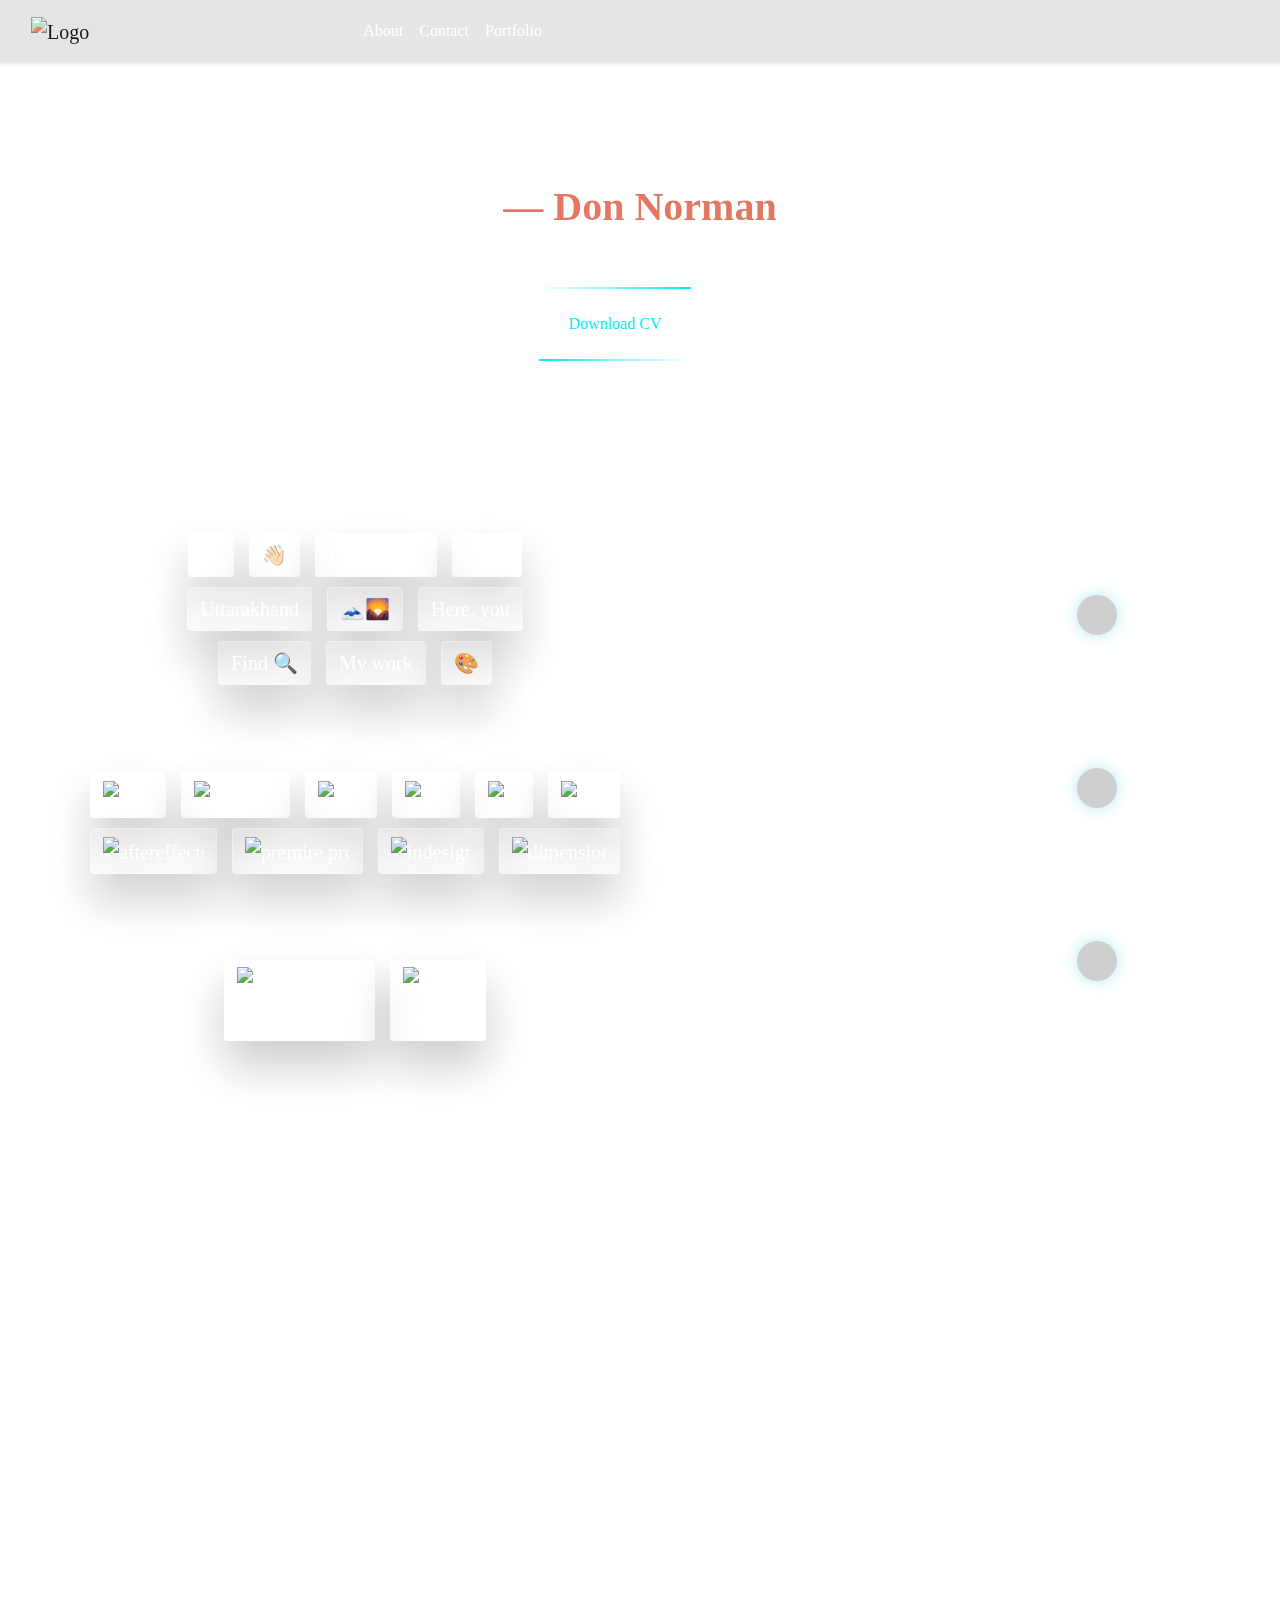
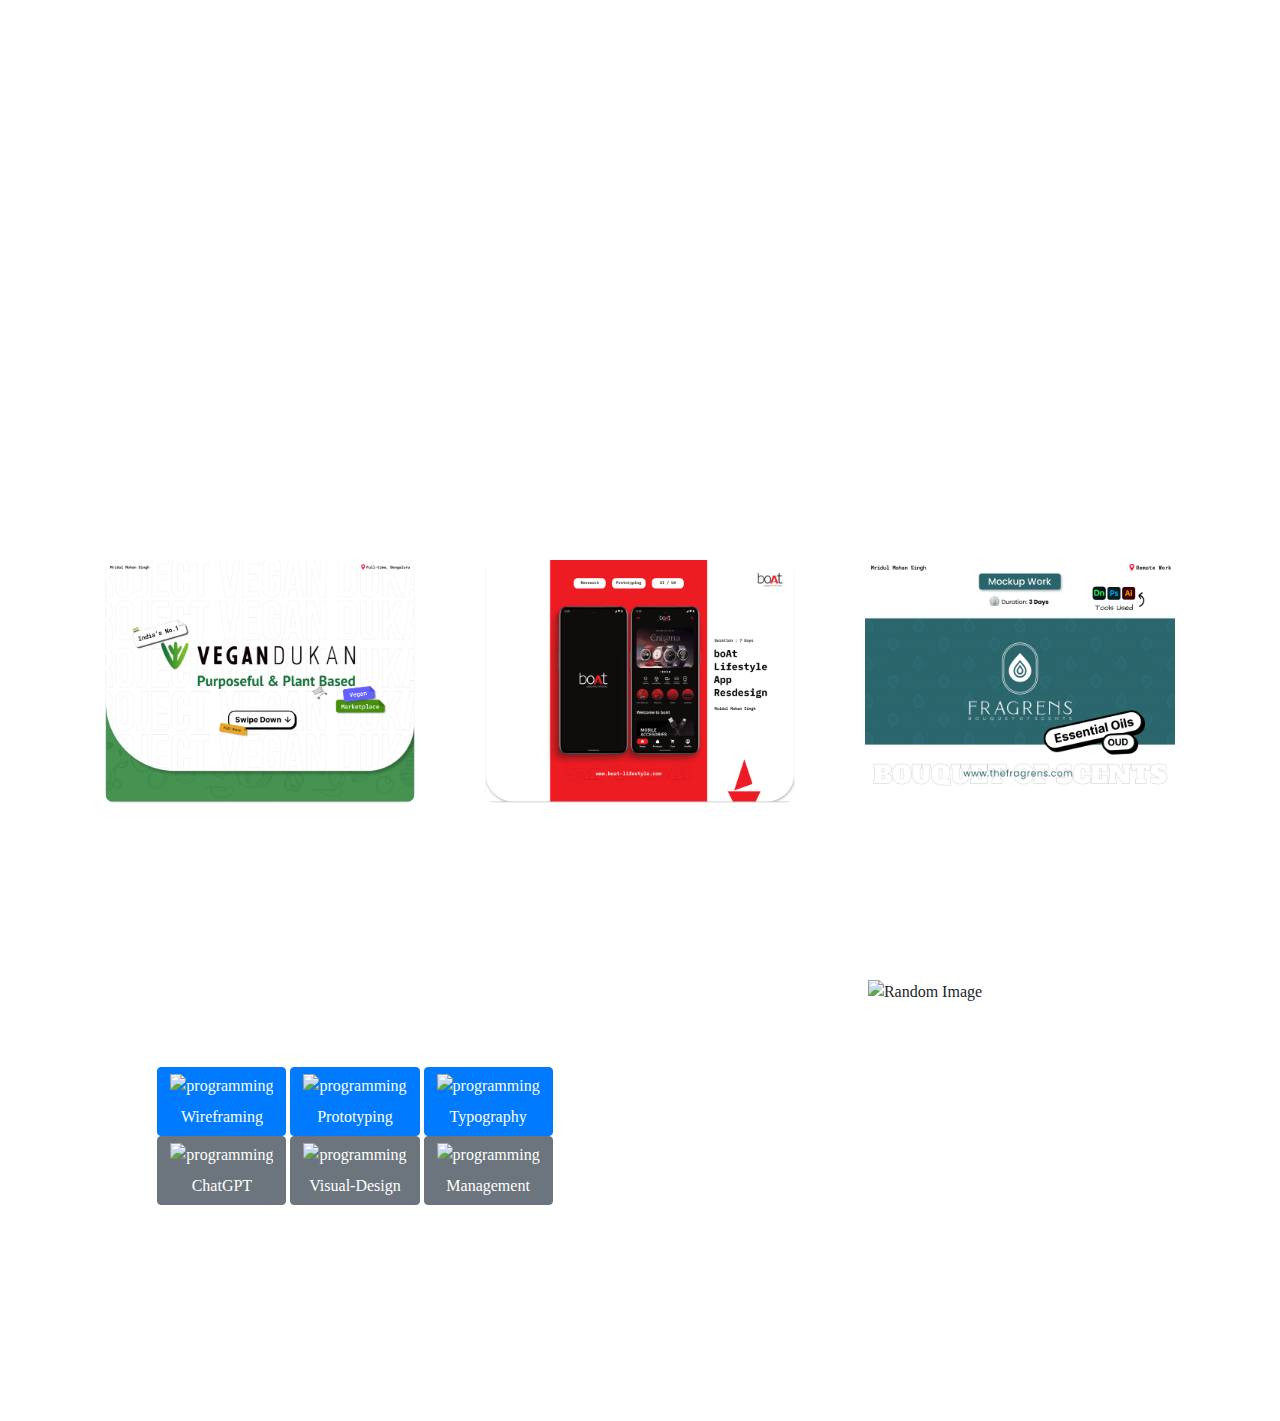
==== index.html @ ab98bd97 "button ad" ====
<!DOCTYPE html>
<html lang="en">
<head>
    <meta charset="UTF-8">
    <meta name="viewport" content="width=device-width, initial-scale=1.0">
    <title>Mridul's Portfolio</title>
    <link href="https://stackpath.bootstrapcdn.com/bootstrap/4.5.2/css/bootstrap.min.css" rel="stylesheet">
    <link rel="stylesheet" href="style.css">
	<link href="https://cdn.jsdelivr.net/npm/remixicon@3.2.0/fonts/remixicon.css" rel="stylesheet">
	<link rel="stylesheet" href="Fonts/stylesheet.css">
	<link rel="stylesheet" href="glowbuttons.css">
</head>
<body>
    <!-- Navigation Bar -->
    <nav class="navbar navbar-expand-lg navbar-light" style="background: rgba(0 , 0, 0, .1); backdrop-filter: blur(10px); box-shadow: 0 2px 4px rgba(0, 0, 0, 0.1); position: fixed; width: 100%; z-index: 1000;">
        <div class="container-fluid">
            <!-- Left Section: Logo -->
            <a class="navbar-brand" href="https://mridulmohansingh.com">
                <img src="./mridul_white.svg" alt="Logo" style="height: 45px;">
            </a>
    
            <!-- Collapse button -->
            <button class="navbar-toggler" type="button" data-toggle="collapse" data-target="#navbarNav" aria-controls="navbarNav" aria-expanded="false" aria-label="Toggle navigation">
                <span class="navbar-toggler-icon"></span>
            </button>
    
            <!-- Center Section: Navigation Links -->
            <div class="collapse navbar-collapse justify-content-center" id="navbarNav">
                <ul class="navbar-nav">
                    <li class="nav-item"><a class="nav-link" style="color: white;" href="#about">About</a></li>
                    <li class="nav-item"><a class="nav-link" style="color: white;" href="#portfolio">Contact</a></li>
                    <li class="nav-item"><a class="nav-link" style="color: white;" href="#contact">Portfolio</a></li>
                </ul>
    
                <!-- Right Section: Social Media Icons -->
                <div class="navbar-nav ml-auto">
                    <a class="nav-link" href="https://github.com/Mridul124" target="_blank"><i class="ri-github-fill"></i></a>
                    <a class="nav-link" href="https://www.linkedin.com/in/mridul-mohan-singh-38a06017a/" target="_blank"><i class="ri-linkedin-box-fill"></i></a>
                    <a class="nav-link" href="https://www.behance.net/mridulbisht1" target="_blank"><i class="ri-behance-fill"></i></a>
                    <a class="nav-link" href="https://steamcommunity.com/id/mridul124/" target="_blank"><i class="ri-steam-fill"></i></a>
                </div>
            </div>
        </div>
    </nav>
    

    <!-- Sections -->
    <section id="home" class="section">
        <div class="container">
            <h1>" We must design for the way people behave, not <br>for how we would wish them to behave. "</h1>
            <p class="text-gradient" style="font-size: 40px;"><strong>— Don Norman</strong></p>
            <a href="https://1drv.ms/b/s!AmIT5HRa6wkbjQUbvQ5dwiE26toM?e=loKdSo" class="glow">
                <span></span>
                <span></span>
                <span></span>
                <span></span>
                Download CV
            </a>
        </div>
    </section>

    <section id="about" class="section">
    <div class="container">
        <div class="row">
            <!-- Left Column -->
            <div class="col-md-6">
                <div class="button-group">
						<button class="btn btn-primary;">Hi</button>
                        <button class="btn btn-primary;">👋🏻</button>
                        <button class="btn btn-primary;"><strong> I'm Mridul</strong></button>
						<button class="btn btn-primary;">From</button>
                </div>
                <div class="button-group">
					<button class="btn btn-primary;">Uttarakhand</button>
                    <button class="btn btn-primary;">🗻🌄</button>
                    <button class="btn btn-secondary">Here, you</button>
                </div>
				<div class="button-group">
					<button class="btn btn-secondary">Find 🔍</button>
					<button class="btn btn-secondary">My work</button>
                    <button class="btn btn-secondary">🎨</button>
                </div>
                <h1>Tools :</h1>
				<div class="button-group">
						<button class="btn btn-secondary"><img style="height: 25px;" src="Icons/figma.png" alt="figma"></button>
                        <button class="btn btn-secondary"><img style="height: 25px;" src="Icons/photoshop.png" alt="photoshop"></button>
						<button class="btn btn-secondary"><img style="height: 25px;" src="Icons/illustrator.png" alt="excel"></button>
                        <button class="btn btn-secondary"><img style="height: 25px;" src="Icons/html.png" alt="html"></button>
                        <button class="btn btn-secondary"><img style="height: 25px;" src="Icons/css.png" alt="css"></button>
                        <button class="btn btn-secondary"><img style="height: 25px;" src="Icons/office365.png" alt="excel"></button>
                </div>
				<div class="button-group">
						<button class="btn btn-secondary"><img style="height: 25px;" src="Icons/after-effects.png" alt="aftereffects"></button>
                        <button class="btn btn-secondary"><img style="height: 25px;" src="Icons/premiere-pro.png" alt="premire pro"></button>
                        <button class="btn btn-secondary"><img style="height: 25px;" src="Icons/indesign.png" alt="indesign"></button>
                        <button class="btn btn-secondary"><img style="height: 25px;" src="Icons/pngwing.com (91).png" alt="dimension"></button>
                </div>
				<h1>Qualifications :</h1>
				<div class="button-group">
						<button class="btn btn-secondary"><img style="height: 35px; margin-bottom: 7px;" src="Icons/programming.png" alt="programming"><br>BCA</button>
                        <button class="btn btn-secondary"><img style="height: 35px; margin-bottom: 7px;" src="Icons/coding.png" alt="coding"><br>MCA</button>
                </div>
            </div>
            <!-- Right Column -->
            <div class="col-md-6">
                <div class="row border-top-row">
                    <div style="color: white;">01/</div>
					<div><h1>Web UI/UX<br>Designs</h1></div>
					<div id="circle"><i class="ri-arrow-right-up-line"></i></div>
                </div>
                <div class="row border-top-row">
                    <div style="color: white;">02/</div>
					<div><h1>Mobile UI<br>UX Designs</h1></div>
					<div id="circle"><i class="ri-arrow-right-up-line"></i></div>
                </div>
                <div class="row border-top-row">
                    <div style="color: white;">03/</div>
					<div><h1>Dashboard<br>Designs</h1></div>
					<div id="circle"><i class="ri-arrow-right-up-line"></i></div>
                </div>
            </div>
        </div>
    </div>
</section>

    <section id="projects" class="section">
    <div class="container">
        <h1 class="text-left">Experience:</h1>
        <div class="row">
            <!-- Top Row -->
            <div class="col-md-6 border-top-section">
				<div>2023-Present</div>
				<div class="change">
                <div><h2>Graphic Designer</h2></div>
				<div id="company">Vegan Dukan <br> (India's No. 1 Vegan Marketplace)</div>
				</div>
            </div>
            <div class="col-md-6">
                <ul class="circle-list">
                    <li>Learned how the Marketplace works</li>
                    <li>Created Multiple Social Media Posts</li>
                    <li>Collaborated with UX team, provided <br> graphics for website design.</li>
					<li>Created Sub-Brand Identity (Ultx)</li>
					<li>Created full brand identity for a Vegan <br> eatery (Rollin' Plantz)</li>
					<li>Learned how Email-Marketing Works</li>
					<li>Created Multiple Online/Offline Posters <br> for Eatery Marketing</li>
					& many more (for every work detail check <br><strong>"Project Vegan Dukan"</strong>in portfolio)
                </ul>
            </div>
        </div>
        <div class="row">
            <!-- Bottom Row -->
            <div class="col-md-6 border-top-section">
				<div>2021-2023</div>
				<div class="change">
                <div><h2>Graphic Designer</h2></div>
				<div id="company">Billion Visit Media <br> (Marketing Agency)</div>
				</div>
            </div>
            <div class="col-md-6">
                <ul class="circle-list">
                    <li>Worked with Multiple Startup and Govt.<br>Organisations</li>
                    <li>Companies : PRANS(Chacha Chaudhary),<br>Fragrens,<br> EOAI, Trucknetic and Remediovet</li>
                    <li>Created Multiple Social Media Carousels<br> and Posts</li>
					<li>Created Business Profiles/Brochures</li>
					<li>Created Multiple Social Media ADs</li>
                </ul>
            </div>
        </div>
    </div>
</section>


    <section id="contact" class="section">
    <div class="container">
        <!-- First Part: Heading -->
        <div class="row">
            <div class="col-12">
                <h1 class="text-left">Latest <br> Projects :</h1>
            </div>
        </div>

        <!-- Second Part: Three Equal Divs -->
        <div class="row">
            <div class="col-md-4 project-div">
                <div class="border-top-div">
					<p>Project Vegan<br>Dukan</p>
                    <img src="Frame 1 (1).png" alt="Project 1" class="img-fluid">
                    
                </div>
            </div>
            <div class="col-md-4 project-div">
                <div class="border-top-div">
					<p>Revamping the Seascape: boAt App Redesign</p>
                    <img src="Frame 2.png" alt="Project 2" class="img-fluid">
                </div>
            </div>
            <div class="col-md-4 project-div">
                <div class="border-top-div">
					<p>The Fragrens 3D Mockups</p>
                    <img src="Frame 1.png" alt="Project 3" class="img-fluid">
                </div>
            </div>
        </div>
    </div>
</section>


    <section id="portfolio" class="section">
    <div class="container">
        <div class="row">
            <!-- Left Section -->
            <div class="col-md-6">
                <h1 class="text-left">Skills :</h1>
                <div class="button-group-last">
                    <button class="btn btn-primary"><img style="height: 35px; margin-bottom: 7px;" src="Icons/wireframe.png" alt="programming"><br>Wireframing</button>
                    <button class="btn btn-primary"><img style="height: 35px; margin-bottom: 7px;" src="Icons/prototype.png" alt="programming"><br>Prototyping</button>
                    <button class="btn btn-primary"><img style="height: 35px; margin-bottom: 7px;" src="Icons/text.png" alt="programming"><br>Typography</button>
                </div>
                <div class="button-group-last">
                    <button class="btn btn-secondary"><img style="height: 35px; margin-bottom: 7px;" src="Icons/chat-gpt.png" alt="programming"><br>ChatGPT</button>
                    <button class="btn btn-secondary"><img style="height: 35px; margin-bottom: 7px;" src="Icons/visual-communication.png" alt="programming"><br>Visual-Design</button>
                    <button class="btn btn-secondary"><img style="height: 35px; margin-bottom: 7px;" src="Icons/folder.png" alt="programming"><br>Management</button>
                </div>
                <h1 class="text-left">Contact :</h1>
                <p style="color: white;"><i class="ri-mail-fill"></i> contact@mridulmohansingh.com</p>
                <p style="color: white;"><i class="ri-mail-fill"></i> botter1010@gmail.com</p>
            </div>

            <!-- Right Section -->
            <div class="col-md-6">
                <img src="https://via.placeholder.com/400x300" alt="Random Image" class="img-fluid">
            </div>
        </div>
    </div>
</section>


    <script src="https://code.jquery.com/jquery-3.5.1.slim.min.js"></script>
    <script src="https://cdn.jsdelivr.net/npm/@popperjs/core@2.5.4/dist/umd/popper.min.js"></script>
    <script src="https://stackpath.bootstrapcdn.com/bootstrap/4.5.2/js/bootstrap.min.js"></script>
    <script src="https://kit.fontawesome.com/a076d05399.js"></script> <!-- Font Awesome for icons -->
</body>
</html>
---- style.css ----
.text-gradient {
    background: linear-gradient(90deg, #ff6b6b, #24c82c, #2549ff);
    background-size: 800%;
    -webkit-background-clip: text;
    -webkit-text-fill-color: transparent;
    animation: gradient-animation 2s ease infinite;
}
@keyframes gradient-animation {
    0% {
        background-position: 0% 50%;
    }
    50% {
        background-position: 100% 50%;
    }
    100% {
        background-position: 0% 50%;
    }
}
* {
	font-family: pp_neue_machinaplain_regular;
    font-variant-ligatures: none;
}

body {
    height: 100%;
    width: 100%;
    position: relative;
    scroll-behavior: smooth;
    cursor: url(Figma\ Cursor.png), auto;
}


.section {
    height: auto;
	width: auto;
    padding: 60px 0;
    display: flex;
    align-items: center;
    justify-content: center;
    text-align: center;
}

.button-group {
    display: flex;
    gap: 5px;
	justify-content: center;
}

.button-group .btn {
    margin: 5px;
	border: none;
    background: rgba(255, 255, 255, .1);
    box-shadow: 0 25px 45px rgba(0 , 0, 0, .2);
    border: .1px solid rgba(255, 255, 255, .3);
    border-right: .1px solid rgba(255, 255, 255, .2);
    border-bottom: .1px solid rgba(255, 255, 255, .2);
    backdrop-filter: blur(10px);
    color: white;
    font-size: 20px;
	white-space: nowrap;
}

.col-md-6 h1 {
    margin-top: 30px;
    font-size: 2rem;
	color:white;
	text-align: left;
}
.border-top-row {
	margin-left: 30px;
	justify-content: center;
    border-top: 2px solid #fff; 
	height: 33.3%;
	width: 80%;
	display:flex;
	align-items: center;
	justify-content: space-between;
}
.border-top-row h1 {
	padding: 0;
	margin: 0;
}
#circle{
    display: flex;
    align-items: center;
    justify-content: center;
    background-color: rgba(15, 15, 15, 0.2);
    box-shadow: 0 0px 15px rgba(77, 199, 226, .4);
    backdrop-filter: blur(10px);
    border-radius: 50px;
    width: 40px;
    height: 40px;
    transition: .3s;
}
#circle:hover{
    background-color: #4DC7E2;
    color: black;
}
#circle>i:hover{
    color: black;
}

.text-left {
    text-align: left;
    margin-bottom: 30px;
	color: white;
}

.border-top-section {
    border-top: 2px solid #fff; /* Adjust the color as needed */
    padding: 10px; /* Space inside the border */
    margin-bottom: 20px;
	display: flex;
	height:170px;
	align-items: center;
	color: white;
	width:80%;
}

.circle-list {
    list-style-type: circle; /* Circle shape for list items */
	text-align: left;
	line-height:1.2;
	white-space: nowrap;
	color: white;
}

.circle-list li {
    margin-bottom: 10px; /* Space between list items */
}
.change h2{
	margin-left:20px; 
	font-size: 35px;
	font-weight: 700;
}
#company {
	text-align: left;
	margin-left:20px;
}
.text-left {
    text-align: left;
    margin-bottom: 30px;
	font-weight: 700;
	
	
}

.project-div {
    margin-bottom: 20px; /* Space below each project div */
}

.border-top-div {
    border-top: 2px solid #fff; /* Adjust the color as needed */
    padding: 20px; /* Space inside the border */
    text-align: center; /* Center the content inside each div */
}

.border-top-div img {
    max-width: 100%; /* Make sure images are responsive */
    height: auto; /* Maintain image aspect ratio */
    margin-bottom: 15px;
	border-radius: 10px;
}

.border-top-div p {
    margin: 0;
	color: white;
	font-size:30px;
	line-height: 1.2;
	font-weight:500;
	margin-bottom:20px;
}
.text-left {
    text-align: left;
    margin-bottom: 20px; /* Space below the headings */
}


h1 {
    margin-top: 30px;
    font-size: 2rem;
}

p {
    margin: 10px 0; /* Space between paragraphs */
}

.img-fluid {
    max-width: 100%;
    height: auto; /* Ensure the image is responsive */
}









#home {
    background-image: url('Slide 16_9 - 1.png');
    background-size: cover;
	color: white;
}

#about {
    background-image: url('Slide 16_9 - 2 (1).png');
    background-size: cover;
}

#projects {
    background-image: url('Slide 16_9 - 3 (3).png');
    background-size: cover;
}

#contact {
    background-image: url('Slide 16_9 - 2 (1).png');
    background-size: cover;
}
#portfolio {
	background-image: url('Slide 16_9 - 4.png');
    background-size: cover;
}

.navbar-nav{
    padding-left: 250px;
}

.nav-link {
   color: white;
}

.nav-link:hover {
    color: white;
}

.navbar-brand img {
    height: 40px;
}

.navbar-nav .nav-link i {
    font-size: 20px;
    margin-left: 10px;
	color: #ffffff
}



@media (max-width: 992px) {
    .navbar-collapse {
        display: flex;
        flex-direction: column;
        align-items: center;
    }

    .navbar-collapse .navbar-nav {
        width: 100%;
        text-align: center;
    }

    .navbar-collapse .navbar-nav .nav-item {
        width: 100%;
    }

    .navbar-collapse .navbar-nav .nav-item .nav-link {
        padding: 10px 0;
    }

    .navbar-nav.ml-auto {
        display: flex;
        flex-direction: column;
        align-items: center;
        width: 100%;
    }

    .navbar-nav.ml-auto .nav-link {
        padding: 10px 0;
    }

    .navbar-toggler {
        margin-right: 10px;
        border-color: white;
        background-color: #fff;
    }

    .navbar-toggler-icon {
        display: flex;
        align-items: center;
        justify-content: center;
    }
    
}
---- glowbuttons.css ----
@import url('https://fonts.googleapis.com/css2?family=Raleway:wght@400;700&display=swap');
*{
    margin: 0;
    padding: 0;
    box-sizing: border-box;
}
.glow{
    position: relative;
    display: inline-block;
    padding: 25px 30px;
    margin: 40px 0;
    color: #03e9f4;
    text-decoration: none;
    transition: 0.5s;
    overflow: hidden;
    margin-right: 50px;
   
}
a:hover{
    background: #03e9f4;
    color: #050801;
    box-shadow: 0 0 5px #03e9f4,
                0 0 25px #03e9f4,
                0 0 50px #03e9f4,
                0 0 200px #03e9f4;
     -webkit-box-reflect:below 1px linear-gradient(transparent, #0005);
     text-decoration: none;
}
a:nth-child(1){
    filter: hue-rotate(270deg);
}
a:nth-child(2){
    filter: hue-rotate(110deg);
}
a span{
    position: absolute;
    display: block;
}
a span:nth-child(1){
    top: 0;
    left: 0;
    width: 100%;
    height: 2px;
    background: linear-gradient(90deg,transparent,#03e9f4);
    animation: animate1 1s linear infinite;
}
@keyframes animate1{
    0%{
        left: -100%;
    }
    50%,100%{
        left: 100%;
    }
}
a span:nth-child(2){
    top: -100%;
    right: 0;
    width: 2px;
    height: 100%;
    background: linear-gradient(180deg,transparent,#03e9f4);
    animation: animate2 1s linear infinite;
    animation-delay: 0.25s;
}
@keyframes animate2{
    0%{
        top: -100%;
    }
    50%,100%{
        top: 100%;
    }
}
a span:nth-child(3){
    bottom: 0;
    right: 0;
    width: 100%;
    height: 2px;
    background: linear-gradient(270deg,transparent,#03e9f4);
    animation: animate3 1s linear infinite;
    animation-delay: 0.50s;
}
@keyframes animate3{
    0%{
        right: -100%;
    }
    50%,100%{
        right: 100%;
    }
}


a span:nth-child(4){
    bottom: -100%;
    left: 0;
    width: 2px;
    height: 100%;
    background: linear-gradient(360deg,transparent,#03e9f4);
    animation: animate4 1s linear infinite;
    animation-delay: 0.75s;
}
@keyframes animate4{
    0%{
        bottom: -100%;
    }
    50%,100%{
        bottom: 100%;
    }
}
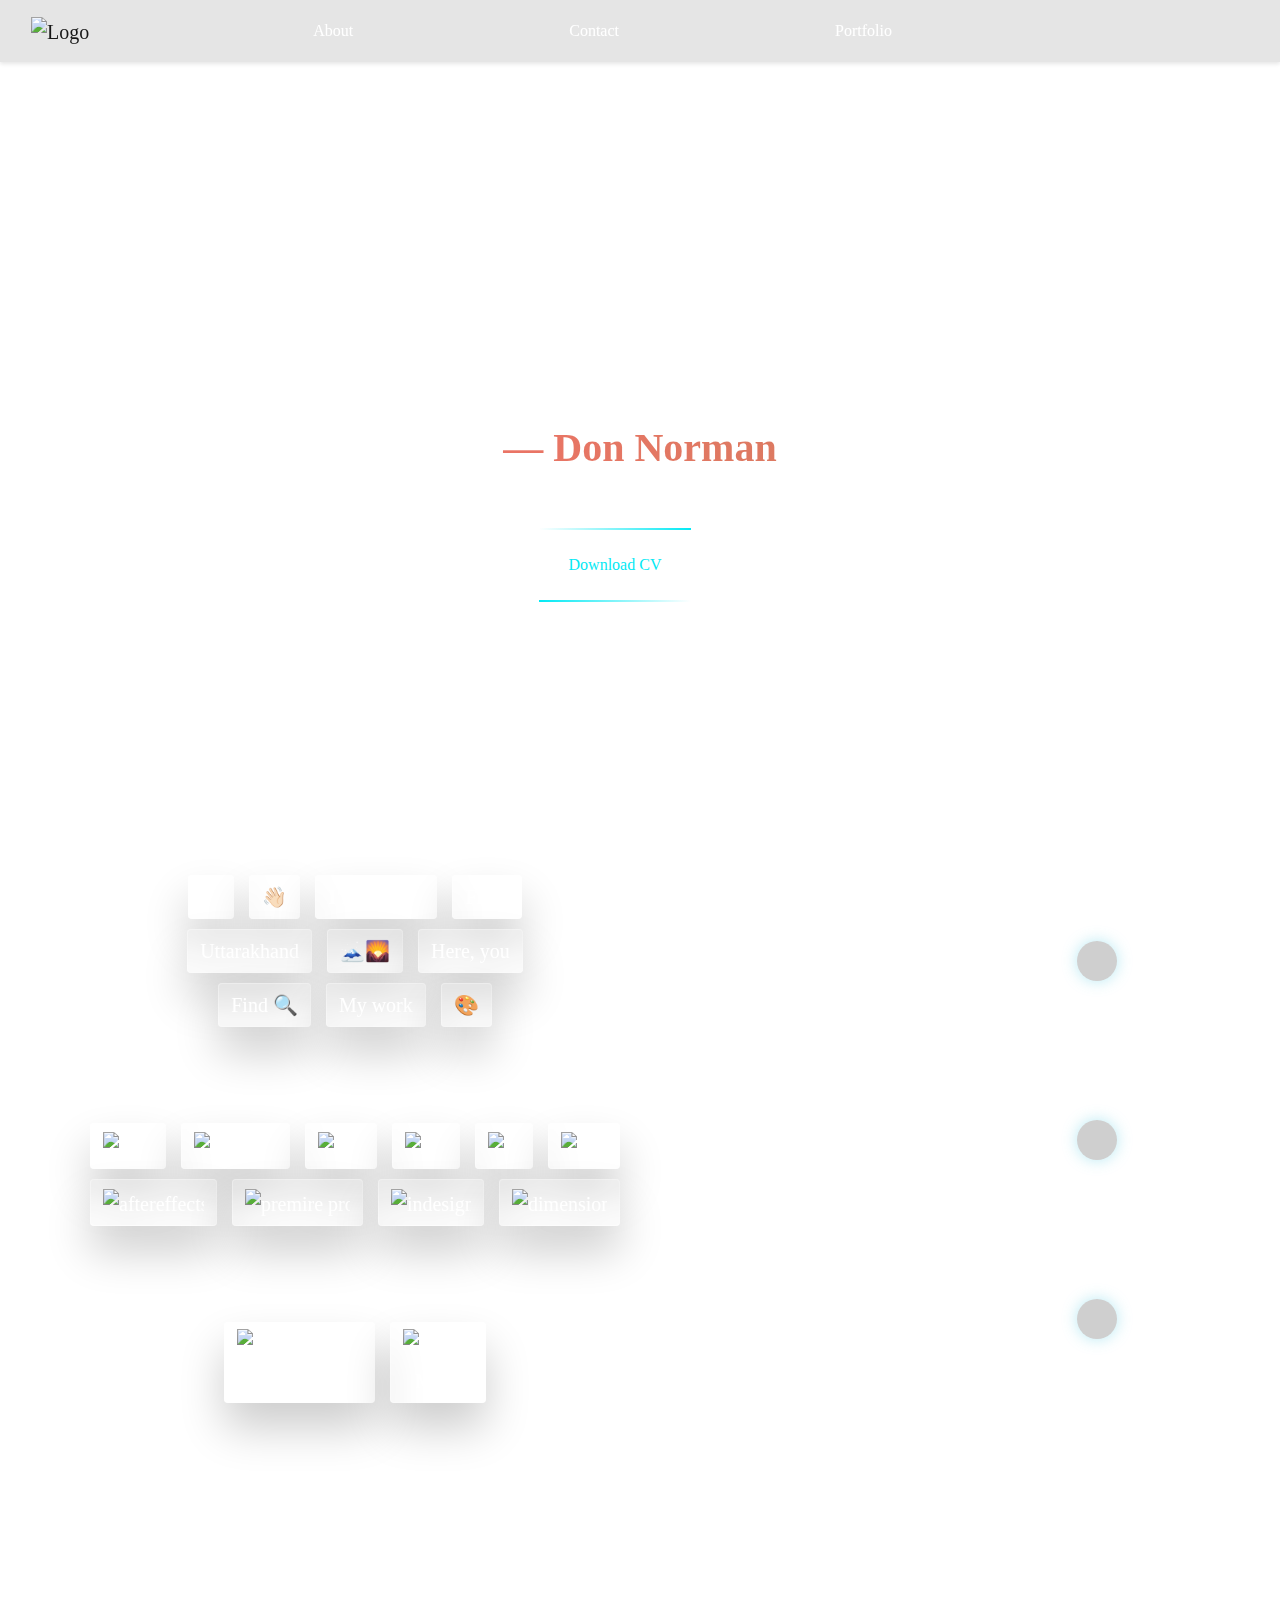
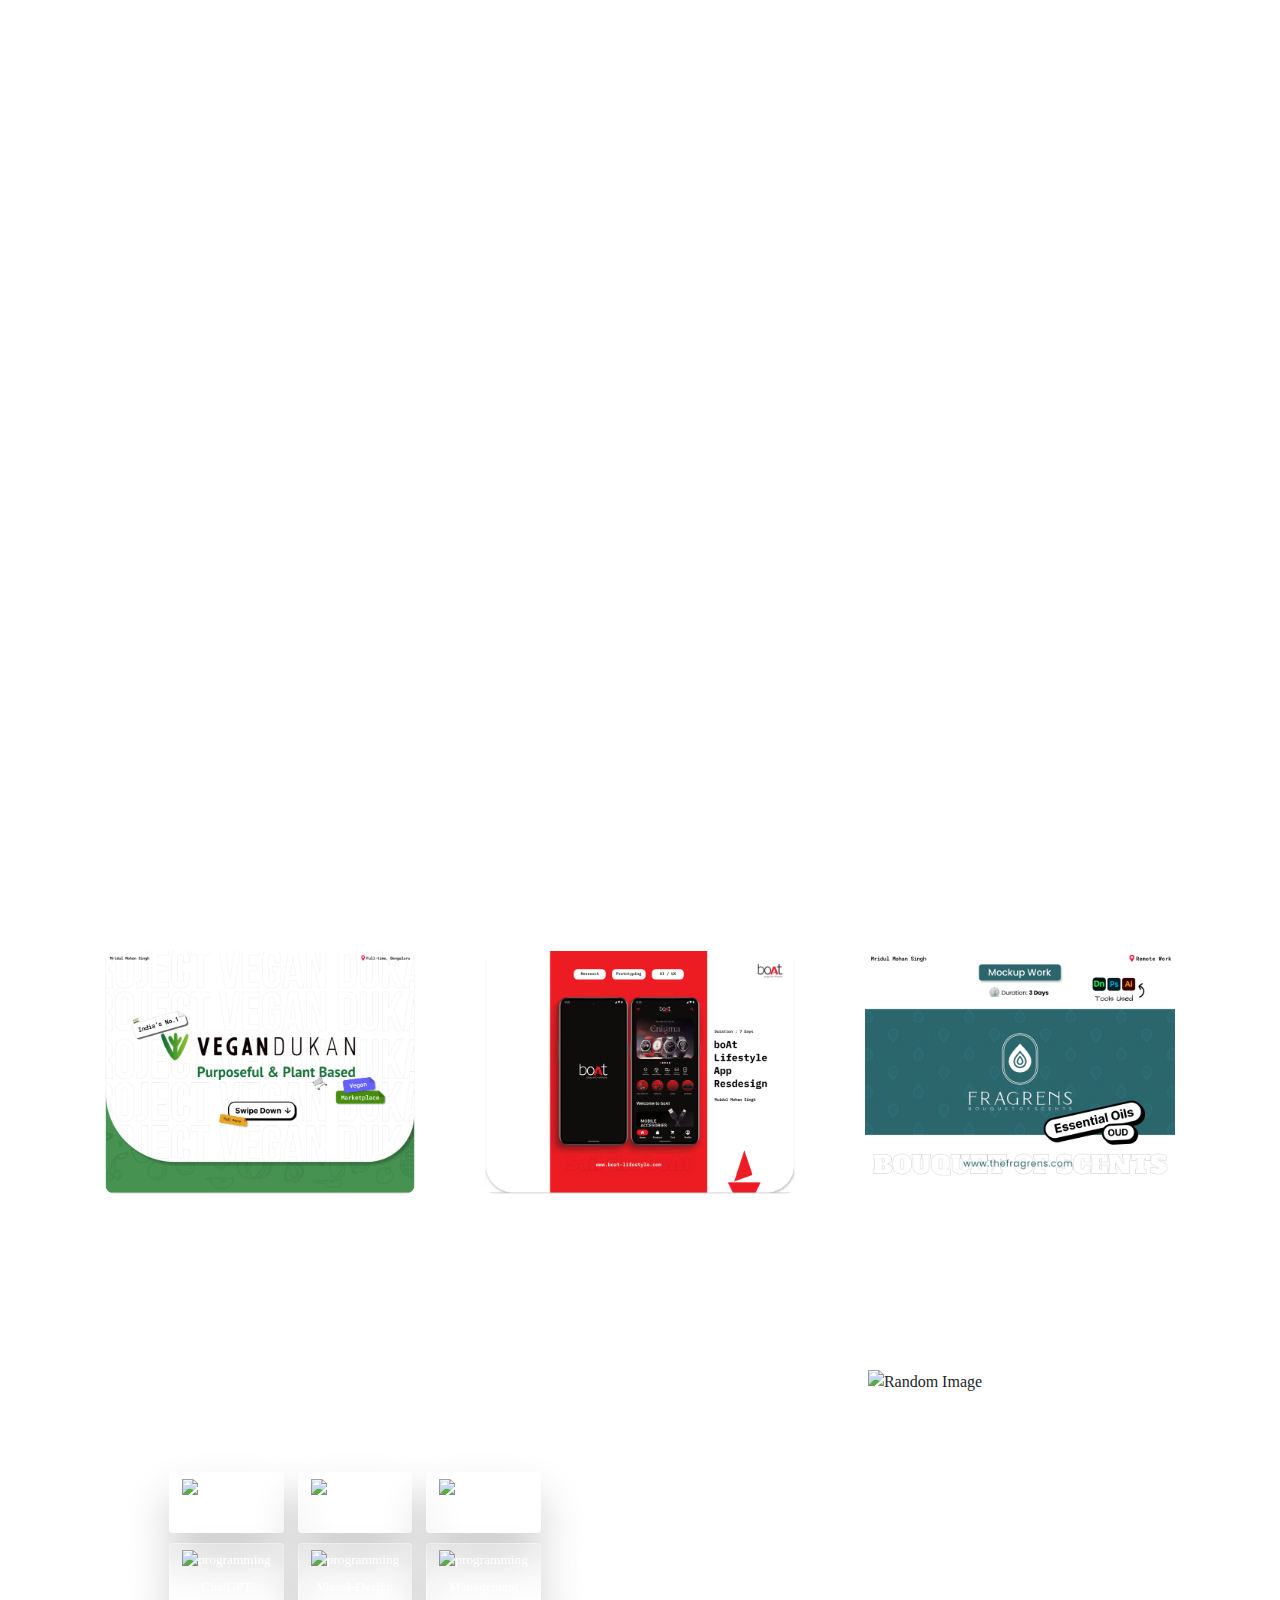
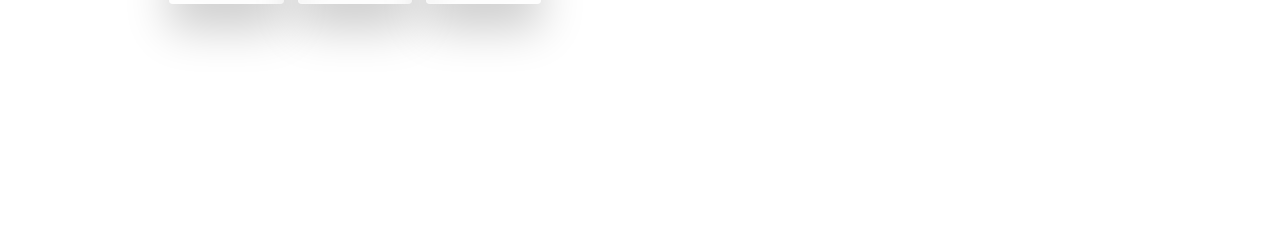
==== commit 0c78aff2: "EDITS" ====
--- a/index.html
+++ b/index.html
@@ -184,21 +184,21 @@
         <div class="row">
             <div class="col-md-4 project-div">
                 <div class="border-top-div">
-					<p>Project Vegan<br>Dukan</p>
-                    <img src="Frame 1 (1).png" alt="Project 1" class="img-fluid">
+					<a href="https://www.behance.net/gallery/206918161/Project-Vegan-Dukan"><p>Project Vegan<br>Dukan</p>
+                    <img src="Frame 1 (1).png" alt="Project 1" class="img-fluid"></a>
                     
                 </div>
             </div>
             <div class="col-md-4 project-div">
                 <div class="border-top-div">
-					<p>Revamping the Seascape: boAt App Redesign</p>
-                    <img src="Frame 2.png" alt="Project 2" class="img-fluid">
+					<a href="https://www.behance.net/gallery/181430477/Revamping-the-Seascape-boAt-App-Redesign"><p>Revamping the Seascape: boAt App Redesign</p>
+                    <img src="Frame 2.png" alt="Project 2" class="img-fluid"></a>
                 </div>
             </div>
             <div class="col-md-4 project-div">
                 <div class="border-top-div">
-					<p>The Fragrens 3D Mockups</p>
-                    <img src="Frame 1.png" alt="Project 3" class="img-fluid">
+					<a href="https://www.behance.net/gallery/206918083/The-Fragrens-3D-Mockups"><p>The Fragrens 3D Mockups</p>
+                    <img src="Frame 1.png" alt="Project 3" class="img-fluid"></a>
                 </div>
             </div>
         </div>
--- a/style.css
+++ b/style.css
@@ -19,6 +19,8 @@
 * {
 	font-family: pp_neue_machinaplain_regular;
     font-variant-ligatures: none;
+    padding: 0;
+    margin: 0;
 }
 
 body {
@@ -123,6 +125,7 @@
 	line-height:1.2;
 	white-space: nowrap;
 	color: white;
+    padding-left: 50px;
 }
 
 .circle-list li {
@@ -154,6 +157,9 @@
     padding: 20px; /* Space inside the border */
     text-align: center; /* Center the content inside each div */
 }
+.border-top-div a{
+    text-decoration: none;
+}
 
 .border-top-div img {
     max-width: 100%; /* Make sure images are responsive */
@@ -190,8 +196,23 @@
     height: auto; /* Ensure the image is responsive */
 }
 
-
-
+.container h1{
+    font-size: 40px;
+}
+.button-group-last .btn{
+    margin: 5px;
+	border: none;
+    background: rgba(255, 255, 255, .1);
+    box-shadow: 0 25px 45px rgba(0 , 0, 0, .2);
+    border: .1px solid rgba(255, 255, 255, .3);
+    border-right: .1px solid rgba(255, 255, 255, .2);
+    border-bottom: .1px solid rgba(255, 255, 255, .2);
+    backdrop-filter: blur(10px);
+    color: white;
+    font-size: 20px;
+	white-space: nowrap;
+    font-size: smaller;
+}
 
 
 
@@ -202,6 +223,8 @@
     background-image: url('Slide 16_9 - 1.png');
     background-size: cover;
 	color: white;
+    height: 90vh;
+    padding-top: 80px;
 }
 
 #about {
@@ -223,8 +246,8 @@
     background-size: cover;
 }
 
-.navbar-nav{
-    padding-left: 250px;
+.navbar-nav .nav-item{
+    padding-left: 200px;
 }
 
 .nav-link {
@@ -243,6 +266,9 @@
     font-size: 20px;
     margin-left: 10px;
 	color: #ffffff
+}
+#home .container h1{
+    padding-top: 100px;
 }
 
 
@@ -271,11 +297,14 @@
         display: flex;
         flex-direction: column;
         align-items: center;
-        width: 100%;
+         
+    }
+    a.nav-link{
+        display: flex;
     }
 
     .navbar-nav.ml-auto .nav-link {
-        padding: 10px 0;
+        display: inline-block;
     }
 
     .navbar-toggler {
@@ -290,4 +319,5 @@
         justify-content: center;
     }
     
-}
+    
+}
--- a/glowbuttons.css
+++ b/glowbuttons.css
@@ -16,7 +16,7 @@
     margin-right: 50px;
    
 }
-a:hover{
+.glow:hover{
     background: #03e9f4;
     color: #050801;
     box-shadow: 0 0 5px #03e9f4,
@@ -26,17 +26,17 @@
      -webkit-box-reflect:below 1px linear-gradient(transparent, #0005);
      text-decoration: none;
 }
-a:nth-child(1){
+.glow:nth-child(1){
     filter: hue-rotate(270deg);
 }
-a:nth-child(2){
+.glow:nth-child(2){
     filter: hue-rotate(110deg);
 }
-a span{
+.glow span{
     position: absolute;
     display: block;
 }
-a span:nth-child(1){
+.glow span:nth-child(1){
     top: 0;
     left: 0;
     width: 100%;
@@ -52,7 +52,7 @@
         left: 100%;
     }
 }
-a span:nth-child(2){
+.glow span:nth-child(2){
     top: -100%;
     right: 0;
     width: 2px;
@@ -69,7 +69,7 @@
         top: 100%;
     }
 }
-a span:nth-child(3){
+.glow span:nth-child(3){
     bottom: 0;
     right: 0;
     width: 100%;
@@ -88,7 +88,7 @@
 }
 
 
-a span:nth-child(4){
+.glow span:nth-child(4){
     bottom: -100%;
     left: 0;
     width: 2px;
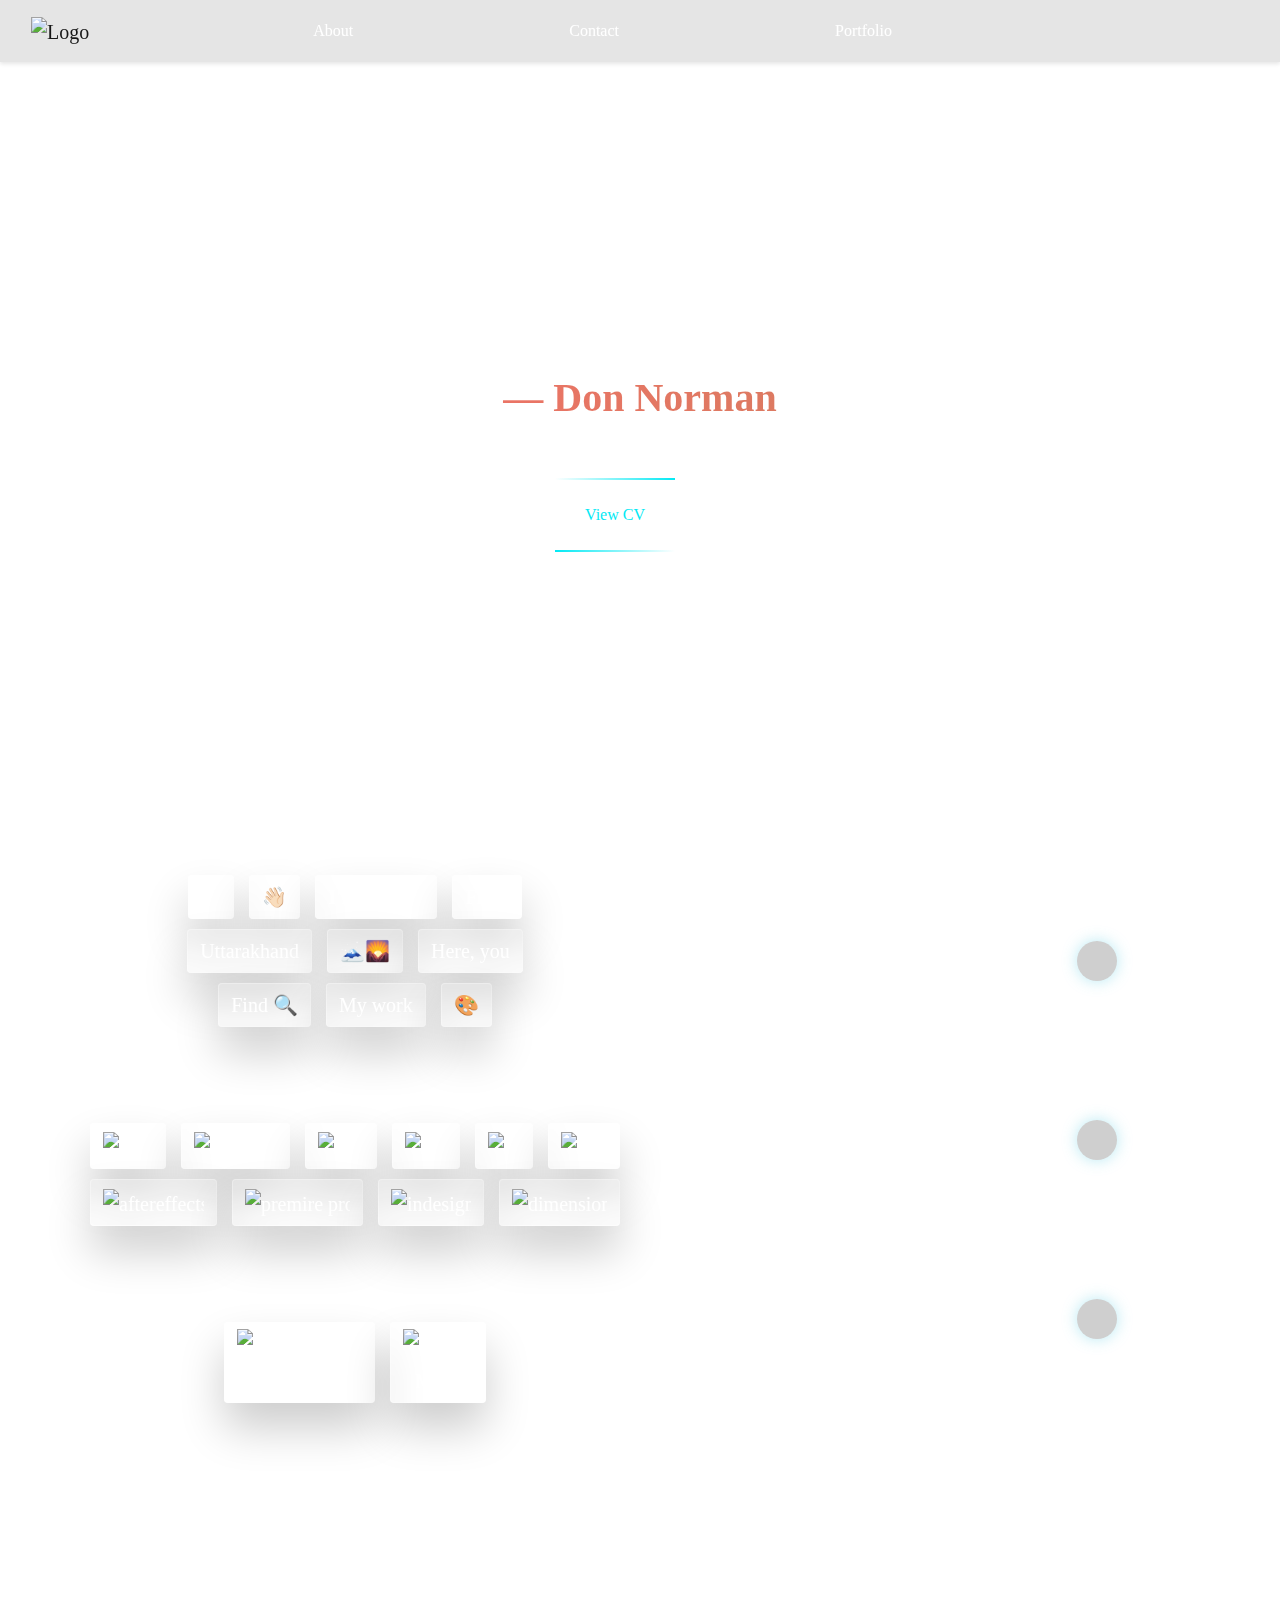
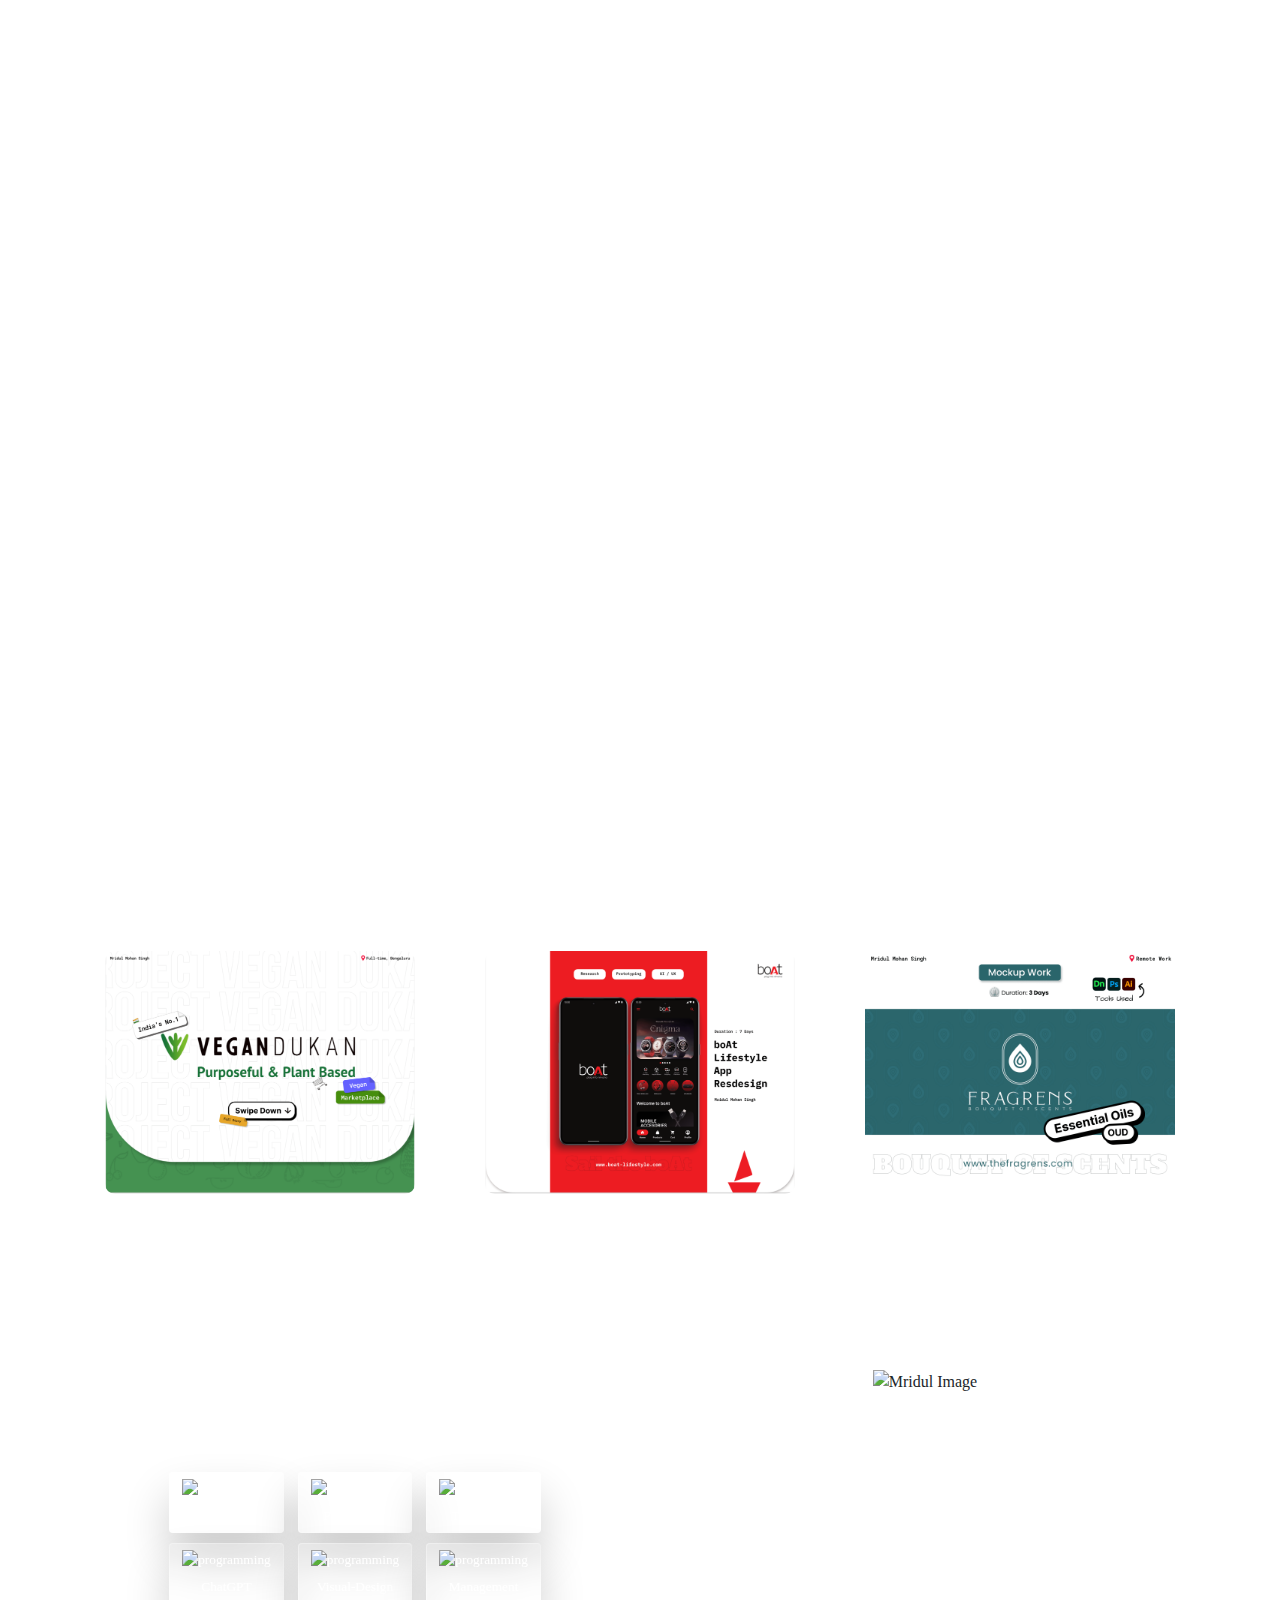
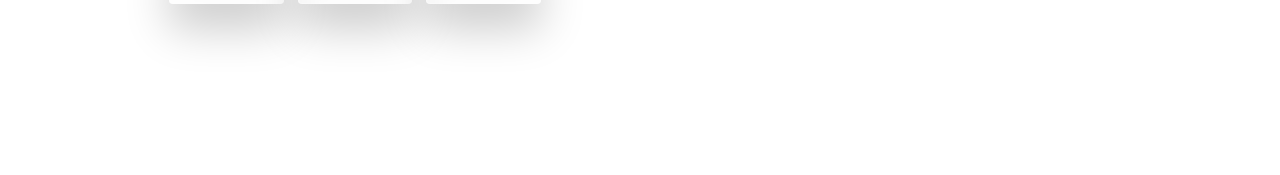
==== commit d1241947: "image edits" ====
--- a/index.html
+++ b/index.html
@@ -11,20 +11,16 @@
 	<link rel="stylesheet" href="glowbuttons.css">
 </head>
 <body>
-    <!-- Navigation Bar -->
     <nav class="navbar navbar-expand-lg navbar-light" style="background: rgba(0 , 0, 0, .1); backdrop-filter: blur(10px); box-shadow: 0 2px 4px rgba(0, 0, 0, 0.1); position: fixed; width: 100%; z-index: 1000;">
         <div class="container-fluid">
-            <!-- Left Section: Logo -->
             <a class="navbar-brand" href="https://mridulmohansingh.com">
                 <img src="./mridul_white.svg" alt="Logo" style="height: 45px;">
             </a>
     
-            <!-- Collapse button -->
             <button class="navbar-toggler" type="button" data-toggle="collapse" data-target="#navbarNav" aria-controls="navbarNav" aria-expanded="false" aria-label="Toggle navigation">
                 <span class="navbar-toggler-icon"></span>
             </button>
     
-            <!-- Center Section: Navigation Links -->
             <div class="collapse navbar-collapse justify-content-center" id="navbarNav">
                 <ul class="navbar-nav">
                     <li class="nav-item"><a class="nav-link" style="color: white;" href="#about">About</a></li>
@@ -32,7 +28,6 @@
                     <li class="nav-item"><a class="nav-link" style="color: white;" href="#contact">Portfolio</a></li>
                 </ul>
     
-                <!-- Right Section: Social Media Icons -->
                 <div class="navbar-nav ml-auto">
                     <a class="nav-link" href="https://github.com/Mridul124" target="_blank"><i class="ri-github-fill"></i></a>
                     <a class="nav-link" href="https://www.linkedin.com/in/mridul-mohan-singh-38a06017a/" target="_blank"><i class="ri-linkedin-box-fill"></i></a>
@@ -44,7 +39,6 @@
     </nav>
     
 
-    <!-- Sections -->
     <section id="home" class="section">
         <div class="container">
             <h1>" We must design for the way people behave, not <br>for how we would wish them to behave. "</h1>
@@ -54,7 +48,7 @@
                 <span></span>
                 <span></span>
                 <span></span>
-                Download CV
+                View CV
             </a>
         </div>
     </section>
@@ -62,7 +56,6 @@
     <section id="about" class="section">
     <div class="container">
         <div class="row">
-            <!-- Left Column -->
             <div class="col-md-6">
                 <div class="button-group">
 						<button class="btn btn-primary;">Hi</button>
@@ -101,7 +94,6 @@
                         <button class="btn btn-secondary"><img style="height: 35px; margin-bottom: 7px;" src="Icons/coding.png" alt="coding"><br>MCA</button>
                 </div>
             </div>
-            <!-- Right Column -->
             <div class="col-md-6">
                 <div class="row border-top-row">
                     <div style="color: white;">01/</div>
@@ -127,7 +119,6 @@
     <div class="container">
         <h1 class="text-left">Experience:</h1>
         <div class="row">
-            <!-- Top Row -->
             <div class="col-md-6 border-top-section">
 				<div>2023-Present</div>
 				<div class="change">
@@ -149,7 +140,6 @@
             </div>
         </div>
         <div class="row">
-            <!-- Bottom Row -->
             <div class="col-md-6 border-top-section">
 				<div>2021-2023</div>
 				<div class="change">
@@ -173,14 +163,12 @@
 
     <section id="contact" class="section">
     <div class="container">
-        <!-- First Part: Heading -->
         <div class="row">
             <div class="col-12">
                 <h1 class="text-left">Latest <br> Projects :</h1>
-            </div>
-        </div>
-
-        <!-- Second Part: Three Equal Divs -->
+                <img style="width: 120px; height: 120px;" src="stamp.png" alt="">
+            </div>
+        </div>
         <div class="row">
             <div class="col-md-4 project-div">
                 <div class="border-top-div">
@@ -209,7 +197,6 @@
     <section id="portfolio" class="section">
     <div class="container">
         <div class="row">
-            <!-- Left Section -->
             <div class="col-md-6">
                 <h1 class="text-left">Skills :</h1>
                 <div class="button-group-last">
@@ -227,9 +214,8 @@
                 <p style="color: white;"><i class="ri-mail-fill"></i> botter1010@gmail.com</p>
             </div>
 
-            <!-- Right Section -->
-            <div class="col-md-6">
-                <img src="https://via.placeholder.com/400x300" alt="Random Image" class="img-fluid">
+            <div class="col-md-6">
+                <img src="mridul photo.png" alt="Mridul Image" class="img-fluid">
             </div>
         </div>
     </div>
--- a/style.css
+++ b/style.css
@@ -41,6 +41,7 @@
     justify-content: center;
     text-align: center;
 }
+
 
 .button-group {
     display: flex;
@@ -109,8 +110,8 @@
 }
 
 .border-top-section {
-    border-top: 2px solid #fff; /* Adjust the color as needed */
-    padding: 10px; /* Space inside the border */
+    border-top: 2px solid #fff;
+    padding: 10px; 
     margin-bottom: 20px;
 	display: flex;
 	height:170px;
@@ -120,7 +121,7 @@
 }
 
 .circle-list {
-    list-style-type: circle; /* Circle shape for list items */
+    list-style-type: circle; 
 	text-align: left;
 	line-height:1.2;
 	white-space: nowrap;
@@ -129,7 +130,7 @@
 }
 
 .circle-list li {
-    margin-bottom: 10px; /* Space between list items */
+    margin-bottom: 10px; 
 }
 .change h2{
 	margin-left:20px; 
@@ -149,21 +150,20 @@
 }
 
 .project-div {
-    margin-bottom: 20px; /* Space below each project div */
+    margin-bottom: 20px;
 }
 
 .border-top-div {
-    border-top: 2px solid #fff; /* Adjust the color as needed */
-    padding: 20px; /* Space inside the border */
-    text-align: center; /* Center the content inside each div */
+    border-top: 2px solid #fff; 
+    padding: 20px; 
+    text-align: center; 
 }
 .border-top-div a{
     text-decoration: none;
 }
 
 .border-top-div img {
-    max-width: 100%; /* Make sure images are responsive */
-    height: auto; /* Maintain image aspect ratio */
+    max-width: 100%;
     margin-bottom: 15px;
 	border-radius: 10px;
 }
@@ -178,7 +178,7 @@
 }
 .text-left {
     text-align: left;
-    margin-bottom: 20px; /* Space below the headings */
+    margin-bottom: 20px; 
 }
 
 
@@ -188,12 +188,12 @@
 }
 
 p {
-    margin: 10px 0; /* Space between paragraphs */
+    margin: 10px 0; 
 }
 
 .img-fluid {
-    max-width: 100%;
-    height: auto; /* Ensure the image is responsive */
+    width: 350px;;
+    height: auto; 
 }
 
 .container h1{
@@ -244,6 +244,7 @@
 #portfolio {
 	background-image: url('Slide 16_9 - 4.png');
     background-size: cover;
+    padding-bottom: 0;
 }
 
 .navbar-nav .nav-item{
@@ -267,10 +268,14 @@
     margin-left: 10px;
 	color: #ffffff
 }
-#home .container h1{
-    padding-top: 100px;
-}
-
+#home .container{
+    align-items: center;
+}
+.col-12 {
+    display: flex;
+    justify-content: space-between;
+    align-items: center;
+}
 
 
 @media (max-width: 992px) {
@@ -318,6 +323,35 @@
         align-items: center;
         justify-content: center;
     }
-    
-    
-}
+    .col-md-6 .row{
+        margin-top: 50px;
+        
+    }
+    #projects .container .text-left{
+        padding-top: 50px;
+    }
+    .row{
+        margin-top: 50px;
+    }
+    .change h2{
+        text-align: left;
+        padding-top: 20px;
+    }
+    .row .col2{
+        margin: 0;
+        padding: 0;
+    }
+    #contact{
+        padding: 0px 0px;
+    }
+    #portfolio {
+        padding: 0px 0px;
+    }
+    .row .border-top-row{
+        margin-top: 35px;
+    }
+   #about{
+    padding: 0;
+   }
+
+}
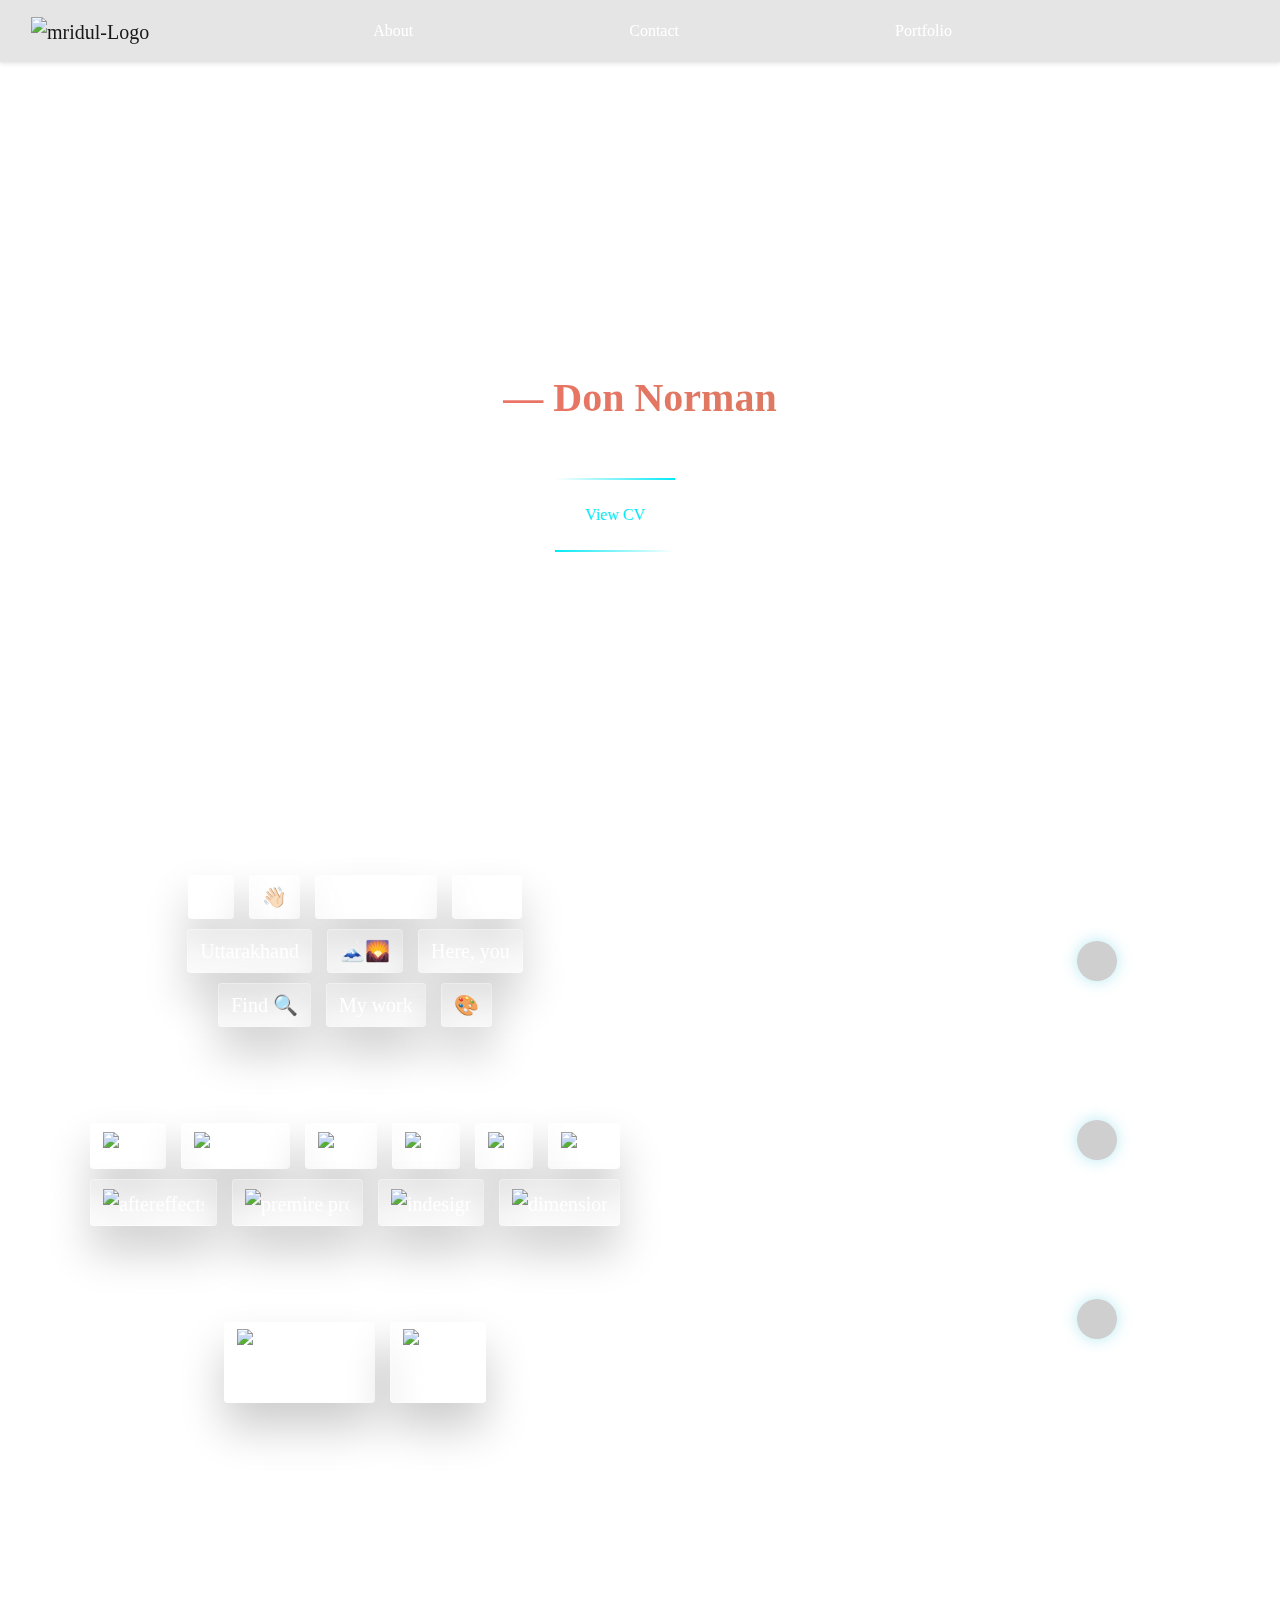
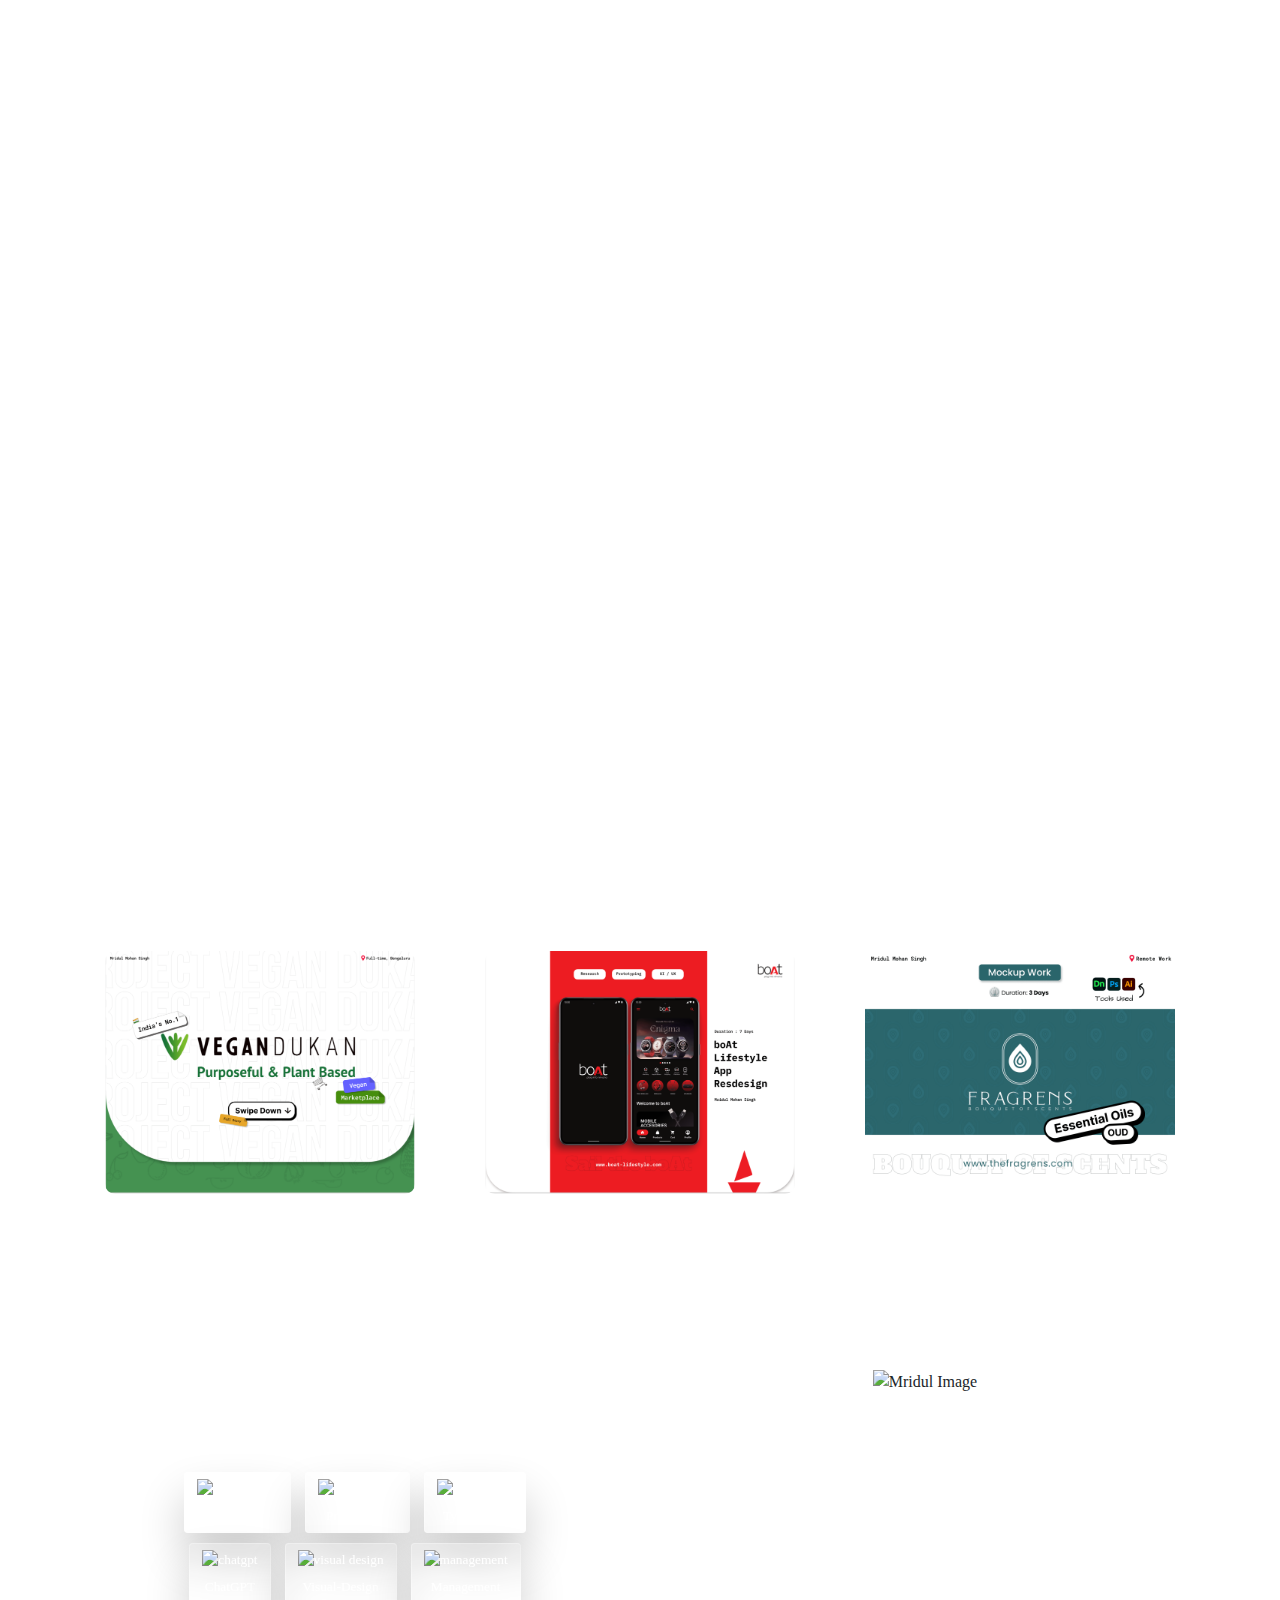
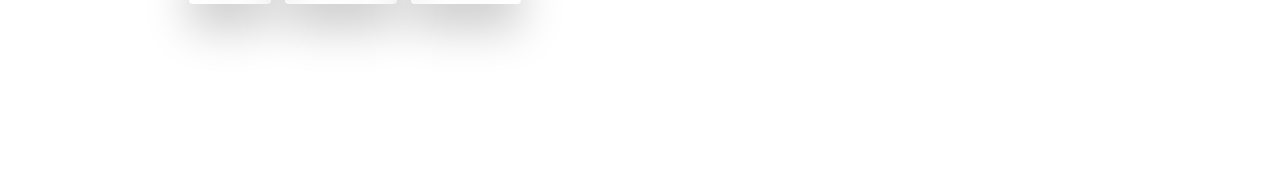
==== commit 6f891024: "alt images" ====
--- a/index.html
+++ b/index.html
@@ -3,18 +3,23 @@
 <head>
     <meta charset="UTF-8">
     <meta name="viewport" content="width=device-width, initial-scale=1.0">
-    <title>Mridul's Portfolio</title>
+    <meta charset="UTF-8">
+    <meta name="description" content="I'm Mridul Mohan Singh, a Passionate graphic designer on a thrilling journey to dive deep into the realm of user experience (UX) design.">
+    <meta name="keywords" content="Mridul, Mridul Mohan Singh, Mridul Bisht">
+    <meta name="author" content="Mridul Mohan Singh">
+    <title>Mridul's Celestial</title>
     <link href="https://stackpath.bootstrapcdn.com/bootstrap/4.5.2/css/bootstrap.min.css" rel="stylesheet">
     <link rel="stylesheet" href="style.css">
 	<link href="https://cdn.jsdelivr.net/npm/remixicon@3.2.0/fonts/remixicon.css" rel="stylesheet">
 	<link rel="stylesheet" href="Fonts/stylesheet.css">
 	<link rel="stylesheet" href="glowbuttons.css">
+    <link rel="icon" type="image/x-icon" href="mridul_white.svg">
 </head>
 <body>
     <nav class="navbar navbar-expand-lg navbar-light" style="background: rgba(0 , 0, 0, .1); backdrop-filter: blur(10px); box-shadow: 0 2px 4px rgba(0, 0, 0, 0.1); position: fixed; width: 100%; z-index: 1000;">
         <div class="container-fluid">
             <a class="navbar-brand" href="https://mridulmohansingh.com">
-                <img src="./mridul_white.svg" alt="Logo" style="height: 45px;">
+                <img src="./mridul_white.svg" alt="mridul-Logo" style="height: 45px;">
             </a>
     
             <button class="navbar-toggler" type="button" data-toggle="collapse" data-target="#navbarNav" aria-controls="navbarNav" aria-expanded="false" aria-label="Toggle navigation">
@@ -98,17 +103,17 @@
                 <div class="row border-top-row">
                     <div style="color: white;">01/</div>
 					<div><h1>Web UI/UX<br>Designs</h1></div>
-					<div id="circle"><i class="ri-arrow-right-up-line"></i></div>
+					<a href="https://www.behance.net/gallery/206918161/Project-Vegan-Dukan"><div id="circle"><i class="ri-arrow-right-up-line"></i></div></a>
                 </div>
                 <div class="row border-top-row">
                     <div style="color: white;">02/</div>
 					<div><h1>Mobile UI<br>UX Designs</h1></div>
-					<div id="circle"><i class="ri-arrow-right-up-line"></i></div>
+					<a href="https://www.behance.net/gallery/181430477/Revamping-the-Seascape-boAt-App-Redesign"><div id="circle"><i class="ri-arrow-right-up-line"></i></div></a>
                 </div>
                 <div class="row border-top-row">
                     <div style="color: white;">03/</div>
 					<div><h1>Dashboard<br>Designs</h1></div>
-					<div id="circle"><i class="ri-arrow-right-up-line"></i></div>
+					<a href="https://www.behance.net/gallery/181430477/Revamping-the-Seascape-boAt-App-Redesign"><div id="circle"><i class="ri-arrow-right-up-line"></i></div></a>
                 </div>
             </div>
         </div>
@@ -166,27 +171,27 @@
         <div class="row">
             <div class="col-12">
                 <h1 class="text-left">Latest <br> Projects :</h1>
-                <img style="width: 120px; height: 120px;" src="stamp.png" alt="">
+                <a href="https://www.behance.net/mridulbisht1"><img style="width: 120px; height: 120px;" src="stamp.png" alt="view-all-projects"></a>
             </div>
         </div>
         <div class="row">
             <div class="col-md-4 project-div">
                 <div class="border-top-div">
 					<a href="https://www.behance.net/gallery/206918161/Project-Vegan-Dukan"><p>Project Vegan<br>Dukan</p>
-                    <img src="Frame 1 (1).png" alt="Project 1" class="img-fluid"></a>
+                    <img src="Frame 1 (1).png" alt="Project-Vegan-Dukan" class="img-fluid"></a>
                     
                 </div>
             </div>
             <div class="col-md-4 project-div">
                 <div class="border-top-div">
 					<a href="https://www.behance.net/gallery/181430477/Revamping-the-Seascape-boAt-App-Redesign"><p>Revamping the Seascape: boAt App Redesign</p>
-                    <img src="Frame 2.png" alt="Project 2" class="img-fluid"></a>
+                    <img src="Frame 2.png" alt="boAt app redesign" class="img-fluid"></a>
                 </div>
             </div>
             <div class="col-md-4 project-div">
                 <div class="border-top-div">
 					<a href="https://www.behance.net/gallery/206918083/The-Fragrens-3D-Mockups"><p>The Fragrens 3D Mockups</p>
-                    <img src="Frame 1.png" alt="Project 3" class="img-fluid"></a>
+                    <img src="Frame 1.png" alt="Fragrens 3d mockups" class="img-fluid"></a>
                 </div>
             </div>
         </div>
@@ -200,14 +205,14 @@
             <div class="col-md-6">
                 <h1 class="text-left">Skills :</h1>
                 <div class="button-group-last">
-                    <button class="btn btn-primary"><img style="height: 35px; margin-bottom: 7px;" src="Icons/wireframe.png" alt="programming"><br>Wireframing</button>
-                    <button class="btn btn-primary"><img style="height: 35px; margin-bottom: 7px;" src="Icons/prototype.png" alt="programming"><br>Prototyping</button>
-                    <button class="btn btn-primary"><img style="height: 35px; margin-bottom: 7px;" src="Icons/text.png" alt="programming"><br>Typography</button>
+                    <button class="btn btn-primary"><img style="height: 35px; margin-bottom: 7px;" src="Icons/wireframe.png" alt="wireframing"><br>Wireframing</button>
+                    <button class="btn btn-primary"><img style="height: 35px; margin-bottom: 7px;" src="Icons/prototype.png" alt="prototyping"><br>Prototyping</button>
+                    <button class="btn btn-primary"><img style="height: 35px; margin-bottom: 7px;" src="Icons/text.png" alt="typography"><br>Typography</button>
                 </div>
                 <div class="button-group-last">
-                    <button class="btn btn-secondary"><img style="height: 35px; margin-bottom: 7px;" src="Icons/chat-gpt.png" alt="programming"><br>ChatGPT</button>
-                    <button class="btn btn-secondary"><img style="height: 35px; margin-bottom: 7px;" src="Icons/visual-communication.png" alt="programming"><br>Visual-Design</button>
-                    <button class="btn btn-secondary"><img style="height: 35px; margin-bottom: 7px;" src="Icons/folder.png" alt="programming"><br>Management</button>
+                    <button class="btn btn-secondary"><img style="height: 35px; margin-bottom: 7px;" src="Icons/chat-gpt.png" alt="chatgpt"><br>ChatGPT</button>
+                    <button class="btn btn-secondary"><img style="height: 35px; margin-bottom: 7px;" src="Icons/visual-communication.png" alt="visual design"><br>Visual-Design</button>
+                    <button class="btn btn-secondary"><img style="height: 35px; margin-bottom: 7px;" src="Icons/folder.png" alt="management"><br>Management</button>
                 </div>
                 <h1 class="text-left">Contact :</h1>
                 <p style="color: white;"><i class="ri-mail-fill"></i> contact@mridulmohansingh.com</p>
